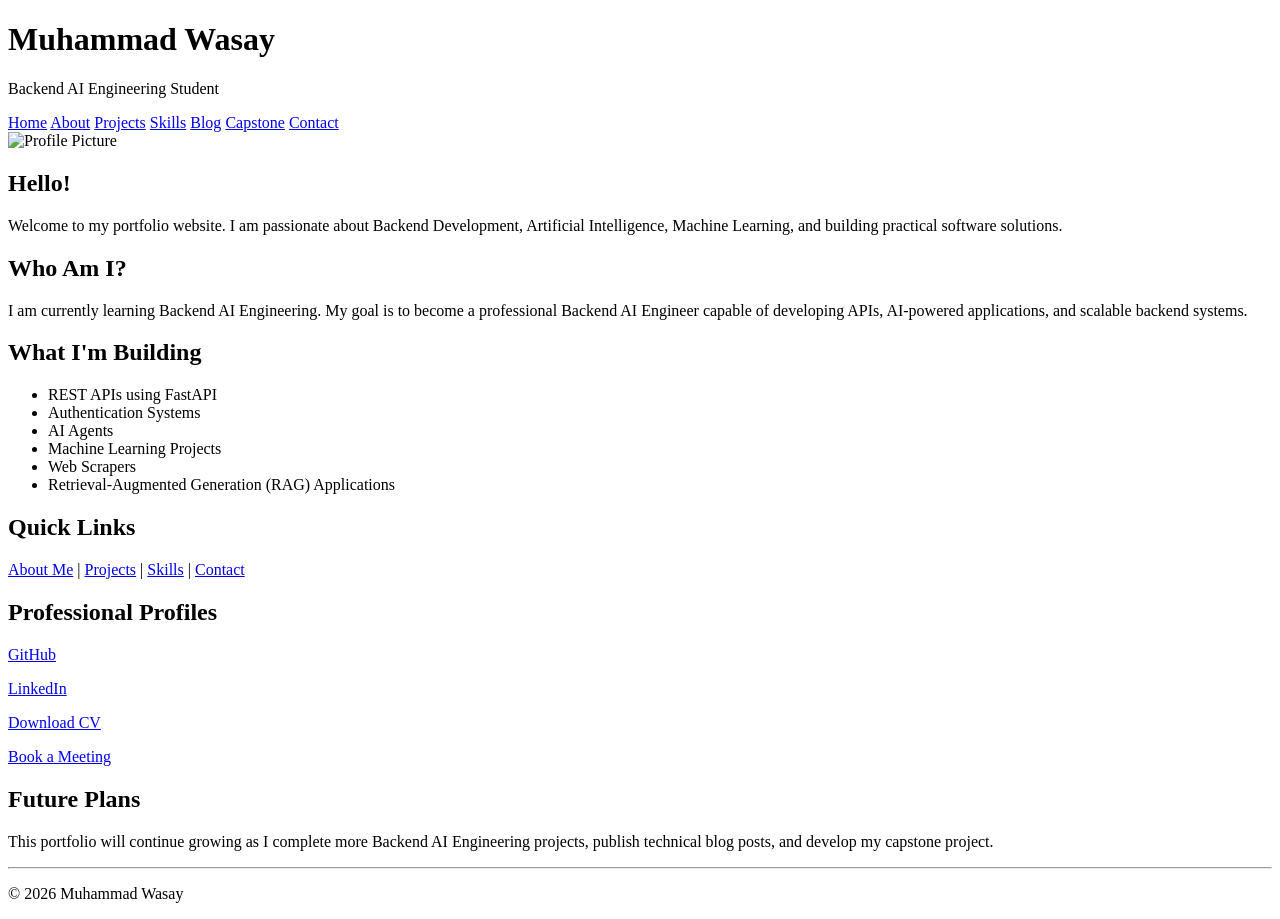
==== index.html @ 71206dc5 "Create index.html" ====
<!DOCTYPE html>
<html lang="en">
<head>
    <meta charset="UTF-8">
    <meta name="viewport" content="width=device-width, initial-scale=1.0">
    <title>Muhammad Wasay | Backend AI Engineer</title>

    <link rel="stylesheet" href="css/style.css">
</head>

<body>

<header>

    <h1>Muhammad Wasay</h1>

    <p>Backend AI Engineering Student</p>

    <nav>

        <a href="index.html">Home</a>

        <a href="about.html">About</a>

        <a href="projects.html">Projects</a>

        <a href="skills.html">Skills</a>

        <a href="blog.html">Blog</a>

        <a href="capstone.html">Capstone</a>

        <a href="contact.html">Contact</a>

    </nav>

</header>

<section class="hero">

    <img src="images/profile.jpg" alt="Profile Picture" width="220">

    <h2>Hello!</h2>

    <p>

        Welcome to my portfolio website.

        I am passionate about Backend Development,

        Artificial Intelligence,

        Machine Learning,

        and building practical software solutions.

    </p>

</section>

<section>

<h2>Who Am I?</h2>

<p>

I am currently learning Backend AI Engineering.

My goal is to become a professional Backend AI Engineer capable of developing APIs,

AI-powered applications,

and scalable backend systems.

</p>

</section>

<section>

<h2>What I'm Building</h2>

<ul>

<li>REST APIs using FastAPI</li>

<li>Authentication Systems</li>

<li>AI Agents</li>

<li>Machine Learning Projects</li>

<li>Web Scrapers</li>

<li>Retrieval-Augmented Generation (RAG) Applications</li>

</ul>

</section>

<section>

<h2>Quick Links</h2>

<p>

<a href="about.html">About Me</a>

|

<a href="projects.html">Projects</a>

|

<a href="skills.html">Skills</a>

|

<a href="contact.html">Contact</a>

</p>

</section>

<section>

<h2>Professional Profiles</h2>

<p>

<a href="https://github.com/YOUR_USERNAME" target="_blank">

GitHub

</a>

</p>

<p>

<a href="https://linkedin.com/in/YOUR_USERNAME" target="_blank">

LinkedIn

</a>

</p>

<p>

<a href="cv.pdf" target="_blank">

Download CV

</a>

</p>

<p>

<a href="https://calendly.com/YOUR_USERNAME" target="_blank">

Book a Meeting

</a>

</p>

</section>

<section>

<h2>Future Plans</h2>

<p>

This portfolio will continue growing as I complete

more Backend AI Engineering projects,

publish technical blog posts,

and develop my capstone project.

</p>

</section>

<footer>

<hr>

<p>

© 2026 Muhammad Wasay

</p>

</footer>

<script src="js/script.js"></script>

</body>

</html>
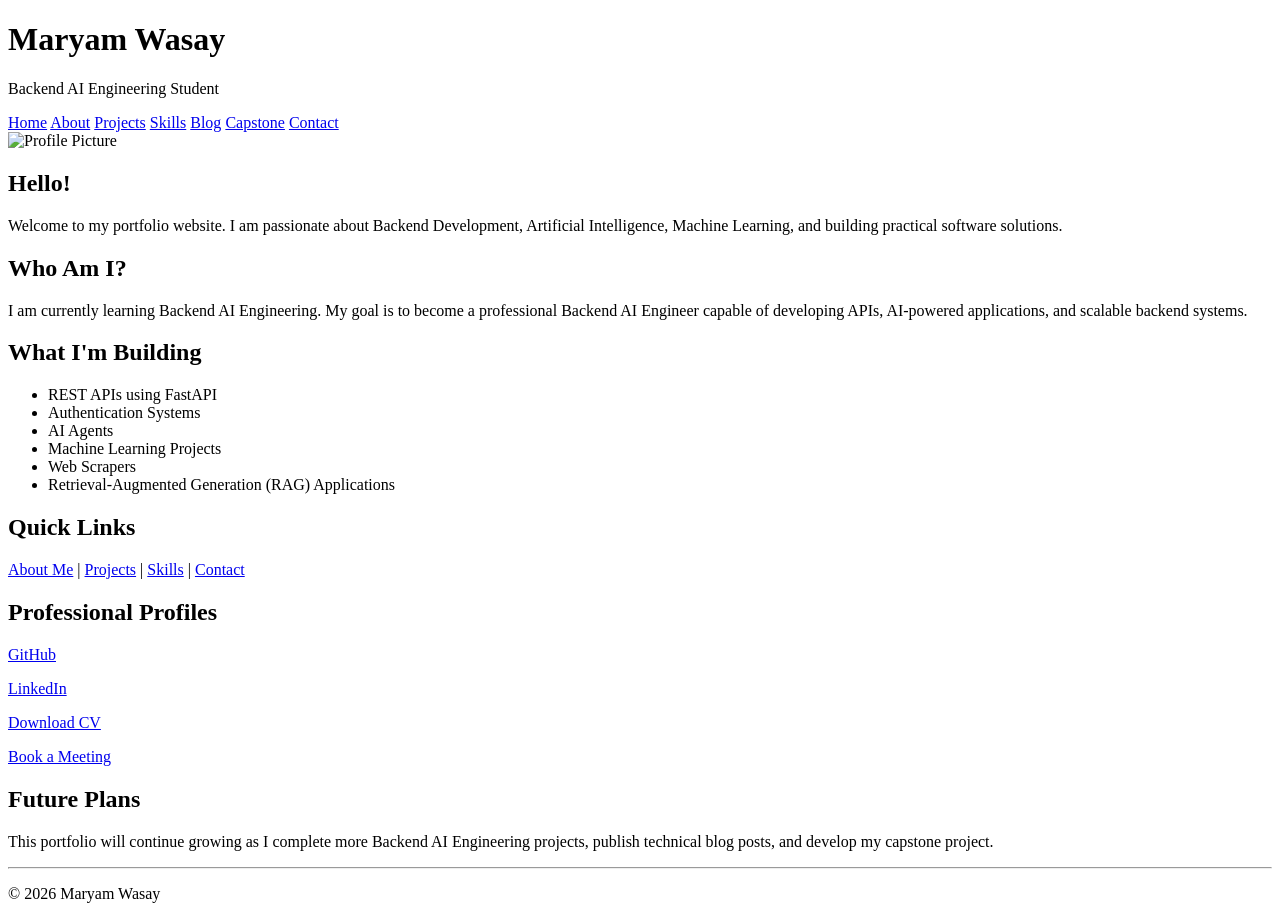
==== commit 1162238a: "Update index.html" ====
--- a/index.html
+++ b/index.html
@@ -3,7 +3,7 @@
 <head>
     <meta charset="UTF-8">
     <meta name="viewport" content="width=device-width, initial-scale=1.0">
-    <title>Muhammad Wasay | Backend AI Engineer</title>
+    <title>Maryam Wasay | Backend AI Engineer</title>
 
     <link rel="stylesheet" href="css/style.css">
 </head>
@@ -12,7 +12,7 @@
 
 <header>
 
-    <h1>Muhammad Wasay</h1>
+    <h1>Maryam Wasay</h1>
 
     <p>Backend AI Engineering Student</p>
 
@@ -192,7 +192,7 @@
 
 <p>
 
-© 2026 Muhammad Wasay
+© 2026 Maryam Wasay
 
 </p>
 
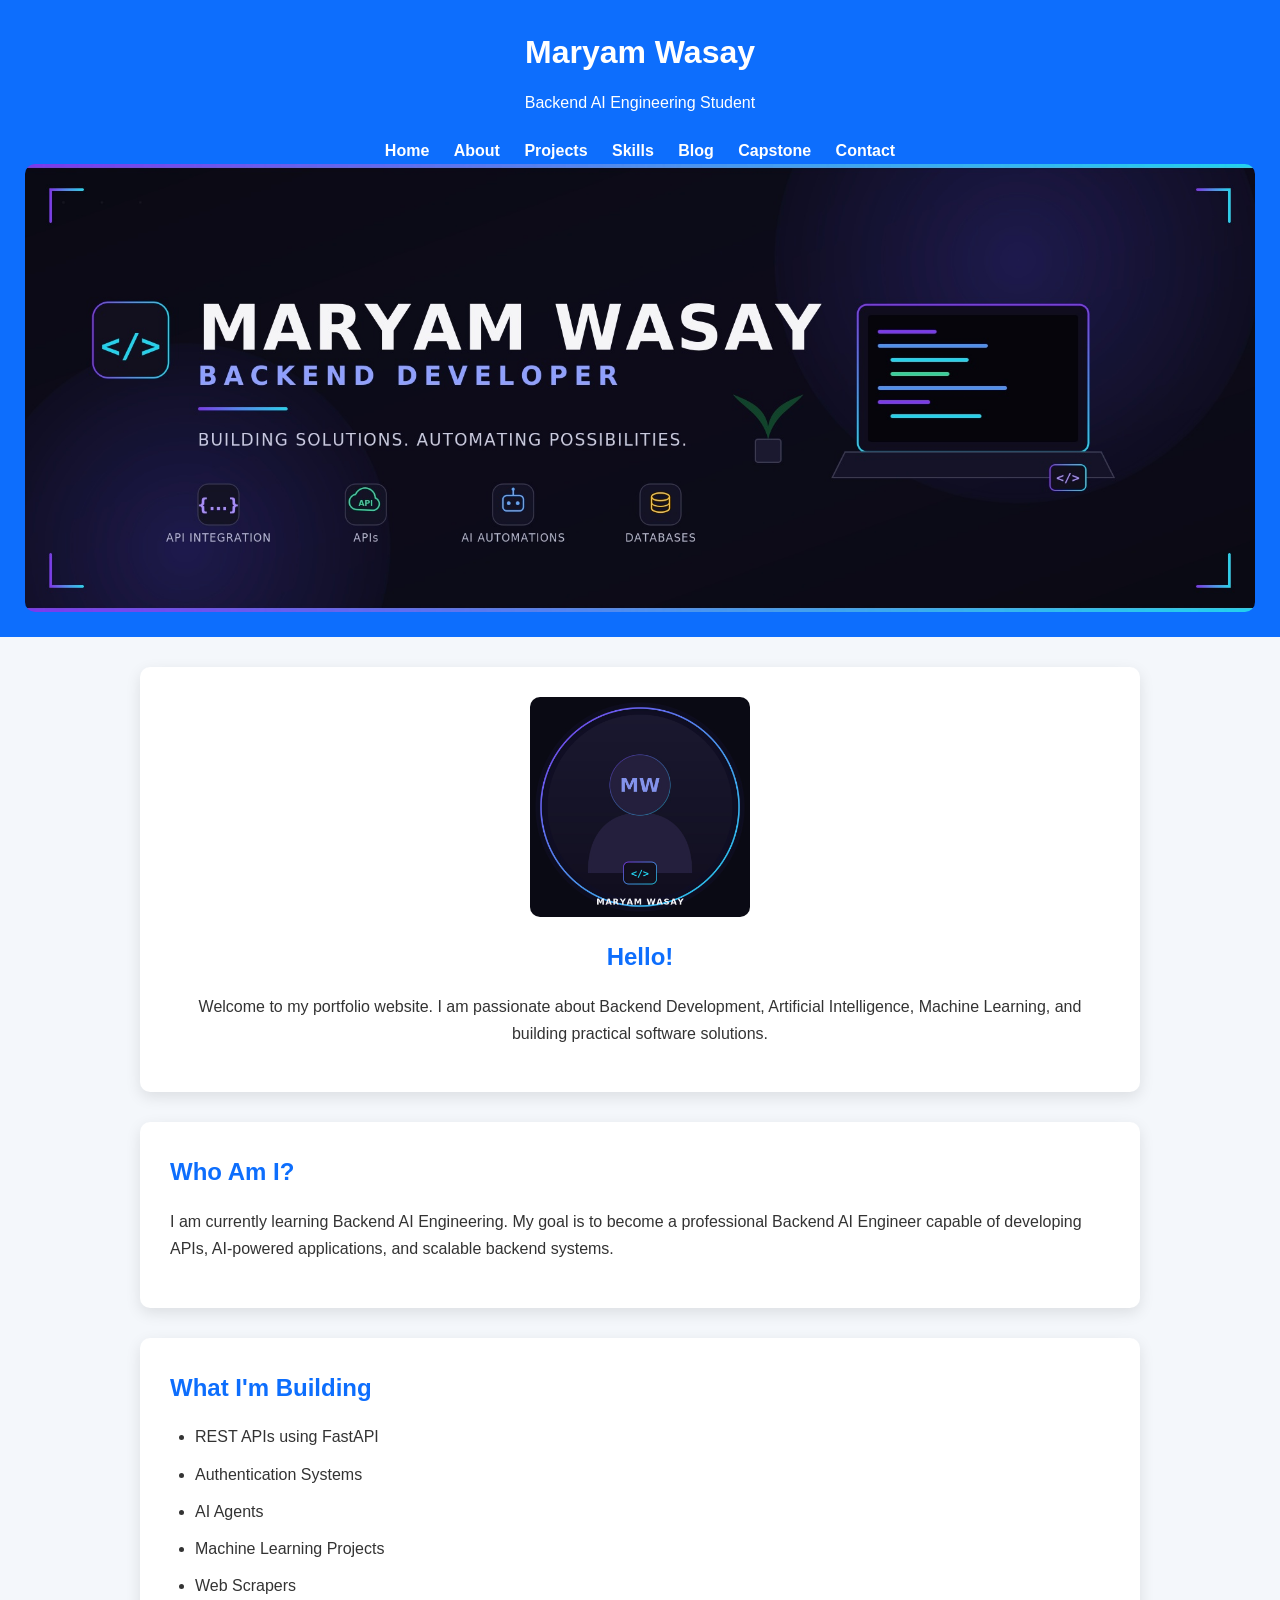
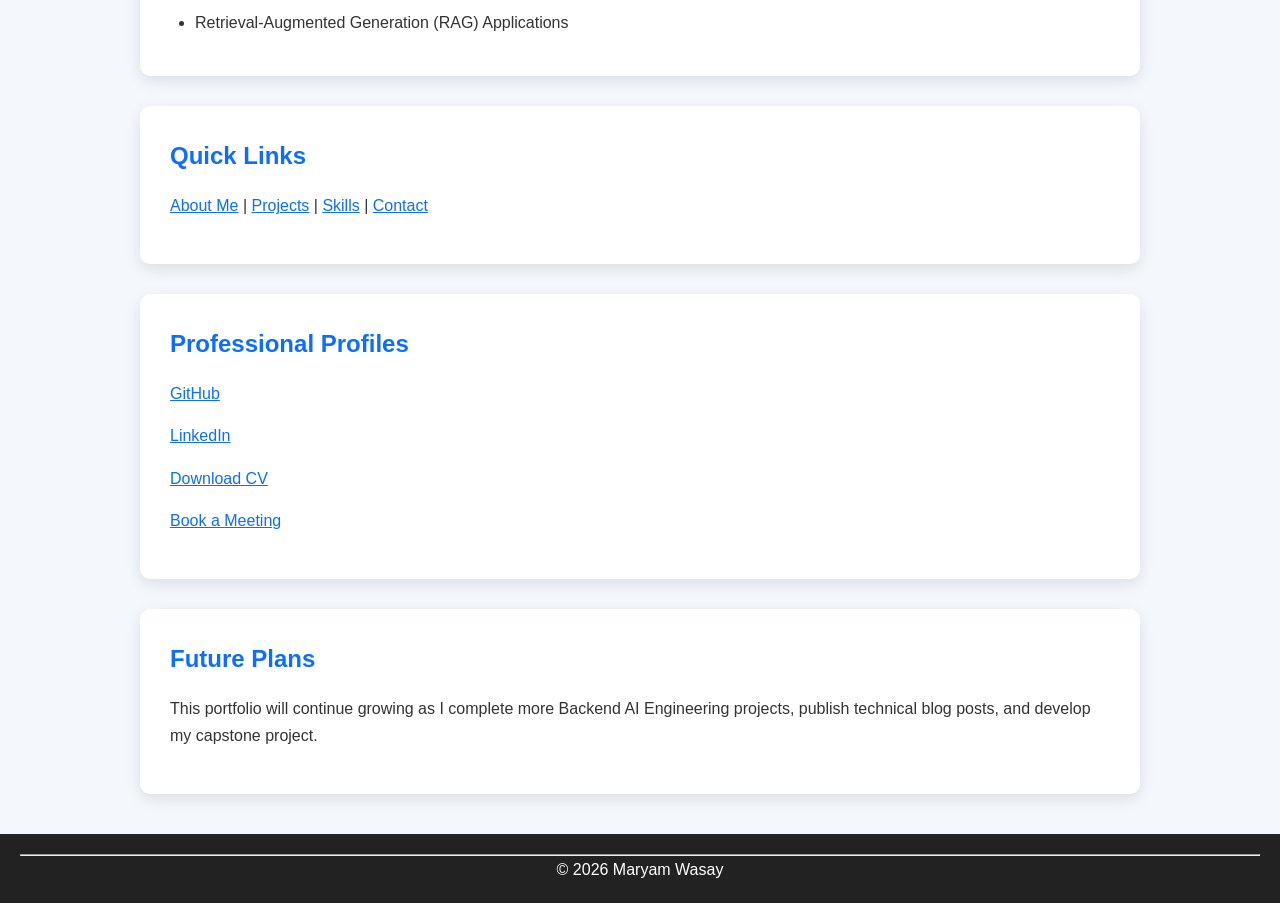
==== commit e7ebd2af: "Update index.html" ====
--- a/index.html
+++ b/index.html
@@ -33,6 +33,7 @@
         <a href="contact.html">Contact</a>
 
     </nav>
+    <img src="images/banner.jpg" alt="Portfolio Banner" class="banner">
 
 </header>
 
--- a/css/style.css
+++ b/css/style.css
@@ -0,0 +1,215 @@
+*{
+margin:0;
+padding:0;
+box-sizing:border-box;
+}
+
+body{
+
+font-family:Arial, Helvetica, sans-serif;
+
+background:#f4f7fb;
+
+color:#333;
+
+line-height:1.7;
+
+}
+
+header{
+
+background:#0d6efd;
+
+color:white;
+
+padding:25px;
+
+text-align:center;
+
+}
+
+header h1{
+
+margin-bottom:10px;
+
+}
+
+nav{
+
+margin-top:20px;
+
+}
+
+nav a{
+
+color:white;
+
+text-decoration:none;
+
+margin:10px;
+
+font-weight:bold;
+
+transition:0.3s;
+
+}
+
+nav a:hover{
+
+color:yellow;
+
+}
+
+section{
+
+background:white;
+
+width:90%;
+
+max-width:1000px;
+
+margin:30px auto;
+
+padding:30px;
+
+border-radius:10px;
+
+box-shadow:0px 5px 15px rgba(0,0,0,0.1);
+
+}
+
+section h2{
+
+color:#0d6efd;
+
+margin-bottom:15px;
+
+}
+
+section p{
+
+margin-bottom:15px;
+
+}
+
+ul{
+
+margin-left:25px;
+
+}
+
+li{
+
+margin-bottom:10px;
+
+}
+
+img{
+
+display:block;
+
+margin:auto;
+
+max-width:100%;
+
+border-radius:10px;
+
+}
+
+.hero{
+
+text-align:center;
+
+}
+
+.hero img{
+
+width:220px;
+
+margin-bottom:20px;
+
+}
+
+a{
+
+color:#0d6efd;
+
+}
+
+a:hover{
+
+color:#ff6600;
+
+}
+
+footer{
+
+background:#222;
+
+color:white;
+
+text-align:center;
+
+padding:20px;
+
+margin-top:40px;
+
+}
+
+button{
+
+background:#0d6efd;
+
+color:white;
+
+padding:12px 25px;
+
+border:none;
+
+border-radius:5px;
+
+cursor:pointer;
+
+font-size:16px;
+
+transition:0.3s;
+
+}
+
+button:hover{
+
+background:#084298;
+
+}
+
+@media(max-width:768px){
+
+header{
+
+padding:20px;
+
+}
+
+nav a{
+
+display:block;
+
+margin:12px 0;
+
+}
+
+section{
+
+width:95%;
+
+padding:20px;
+
+}
+
+.hero img{
+
+width:170px;
+
+}
+
+}
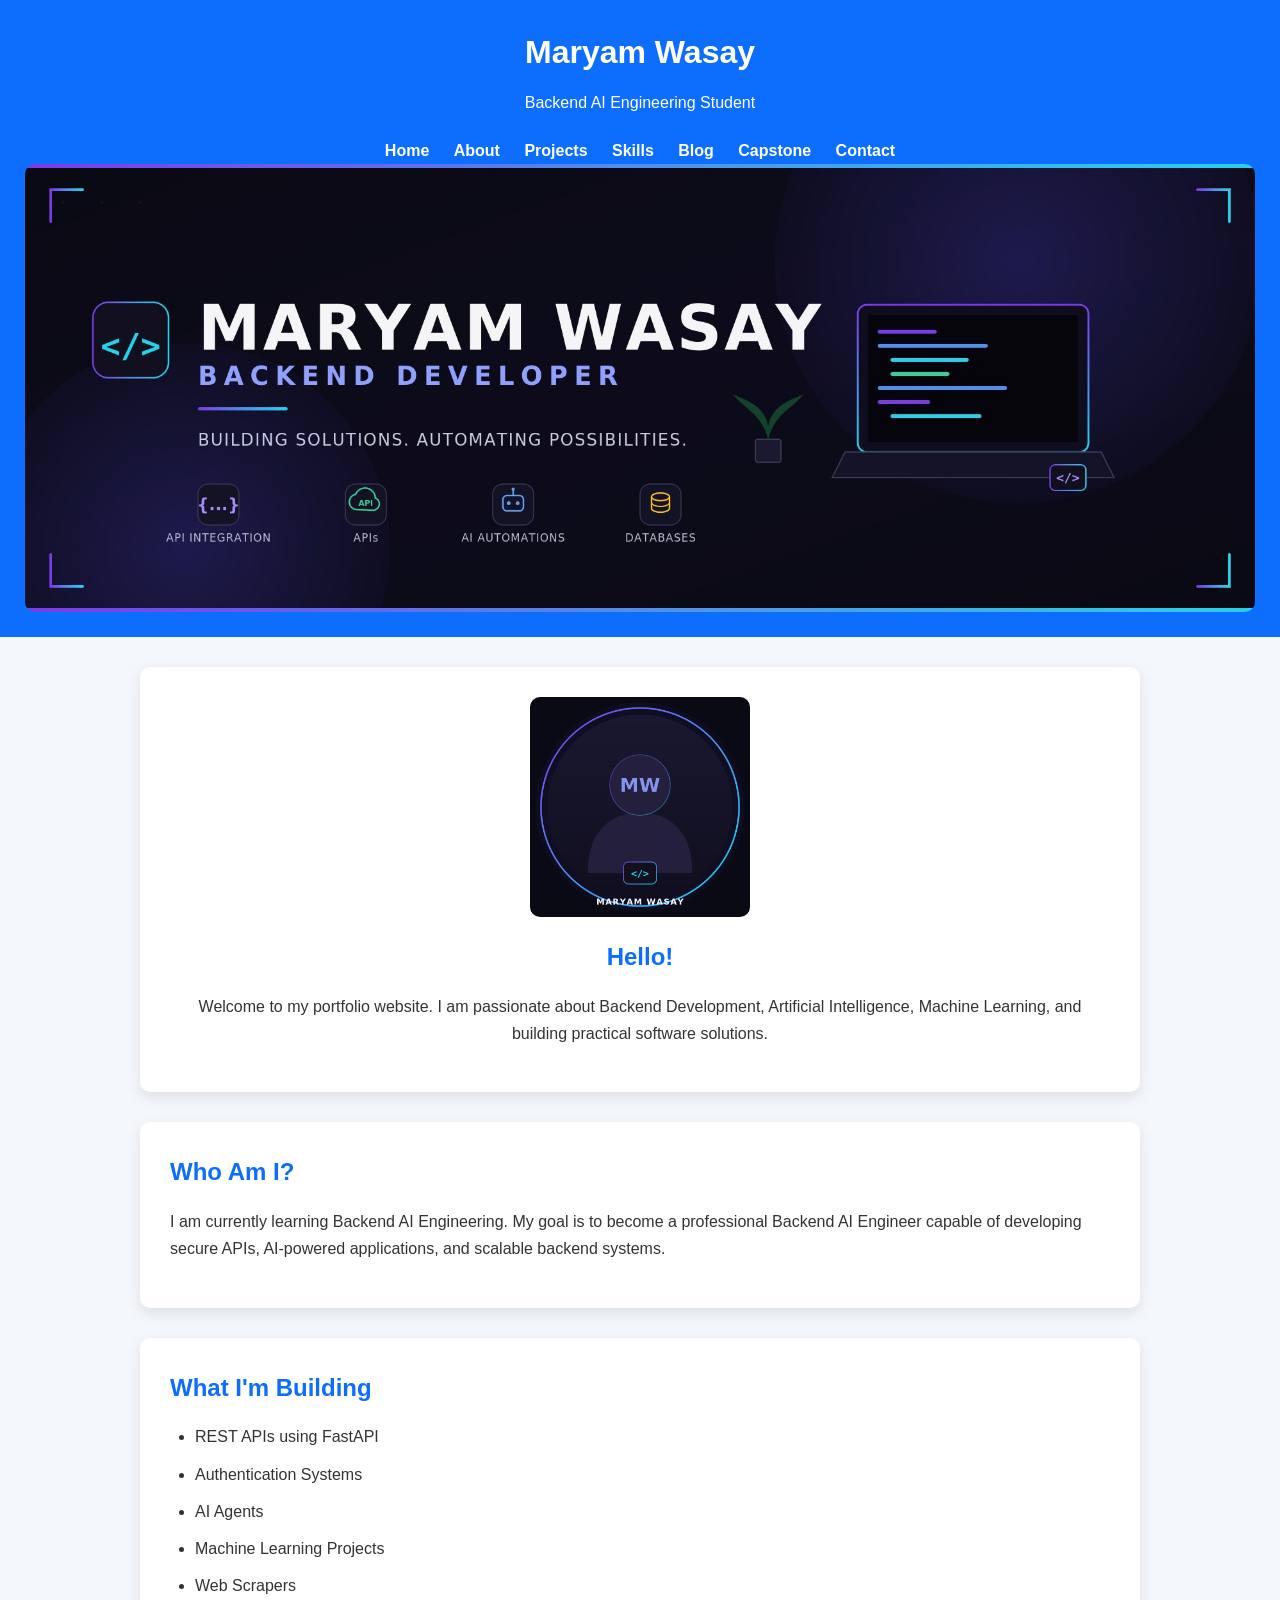
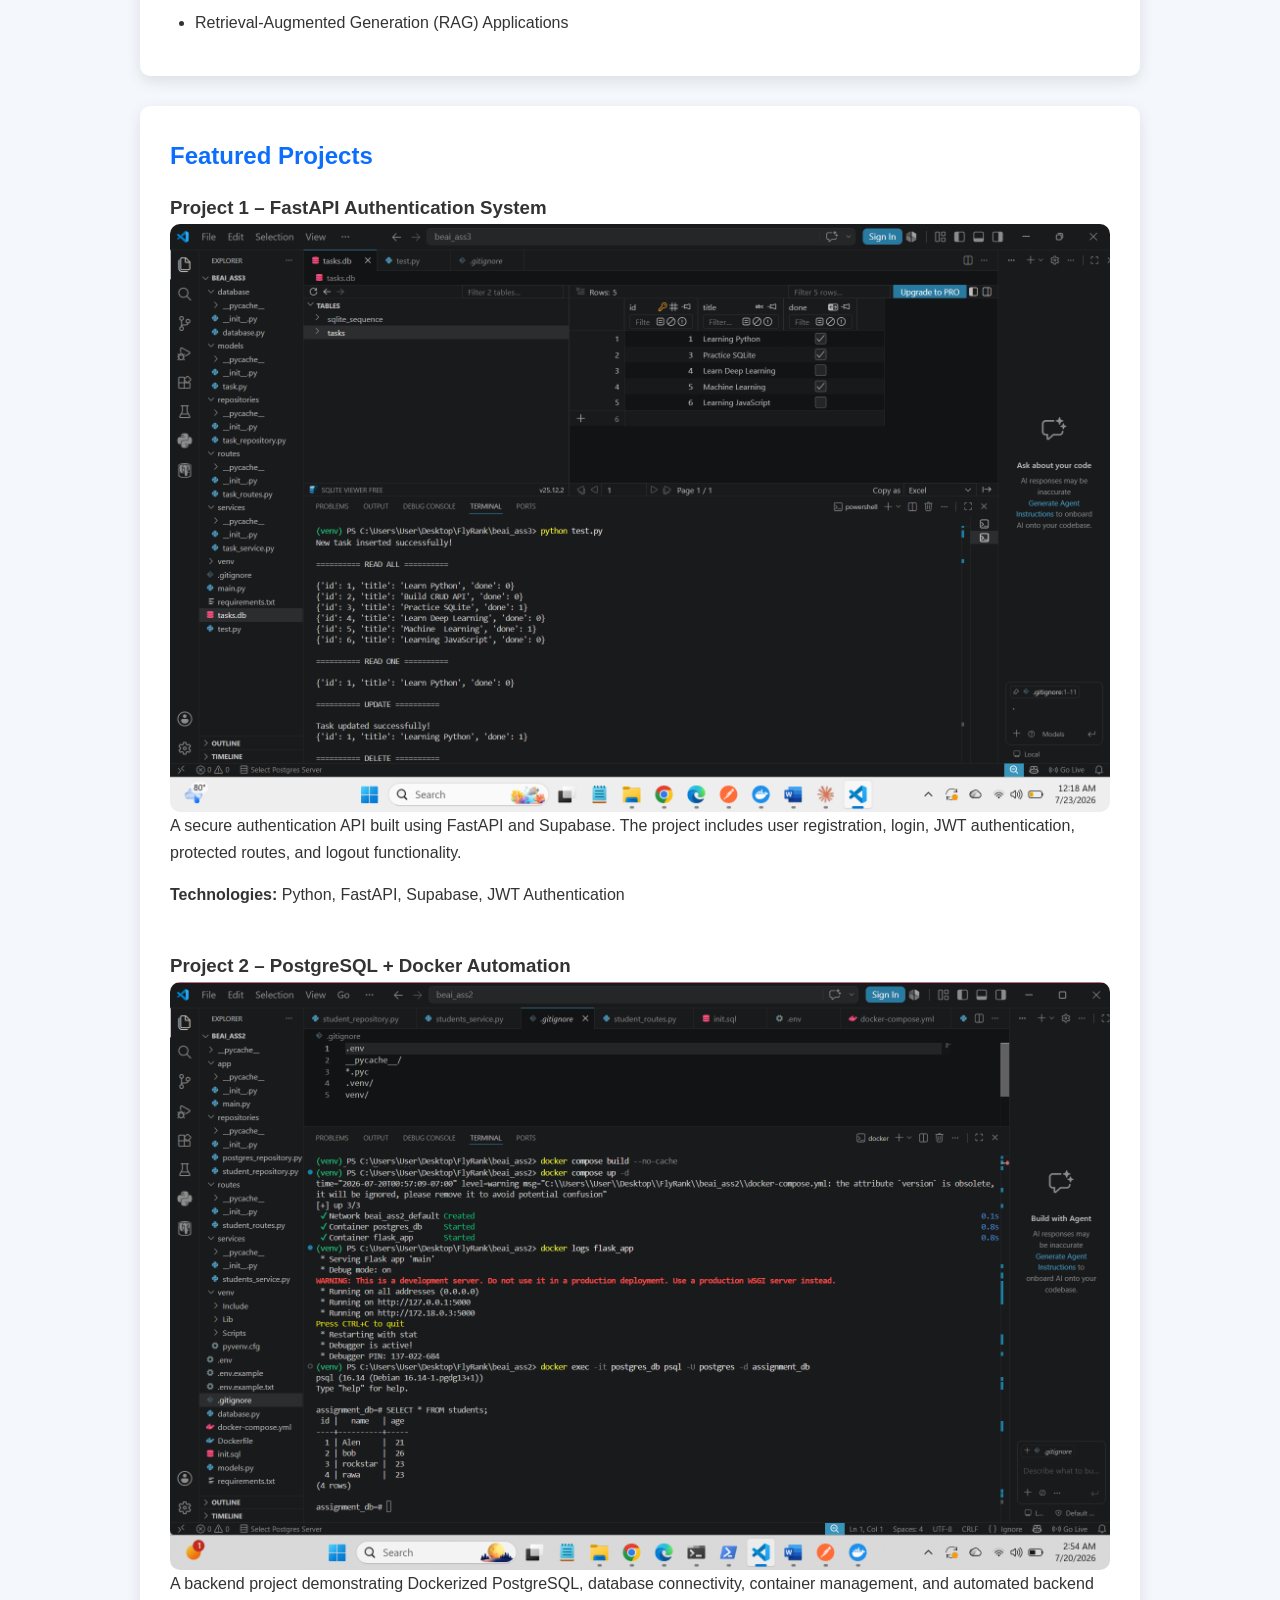
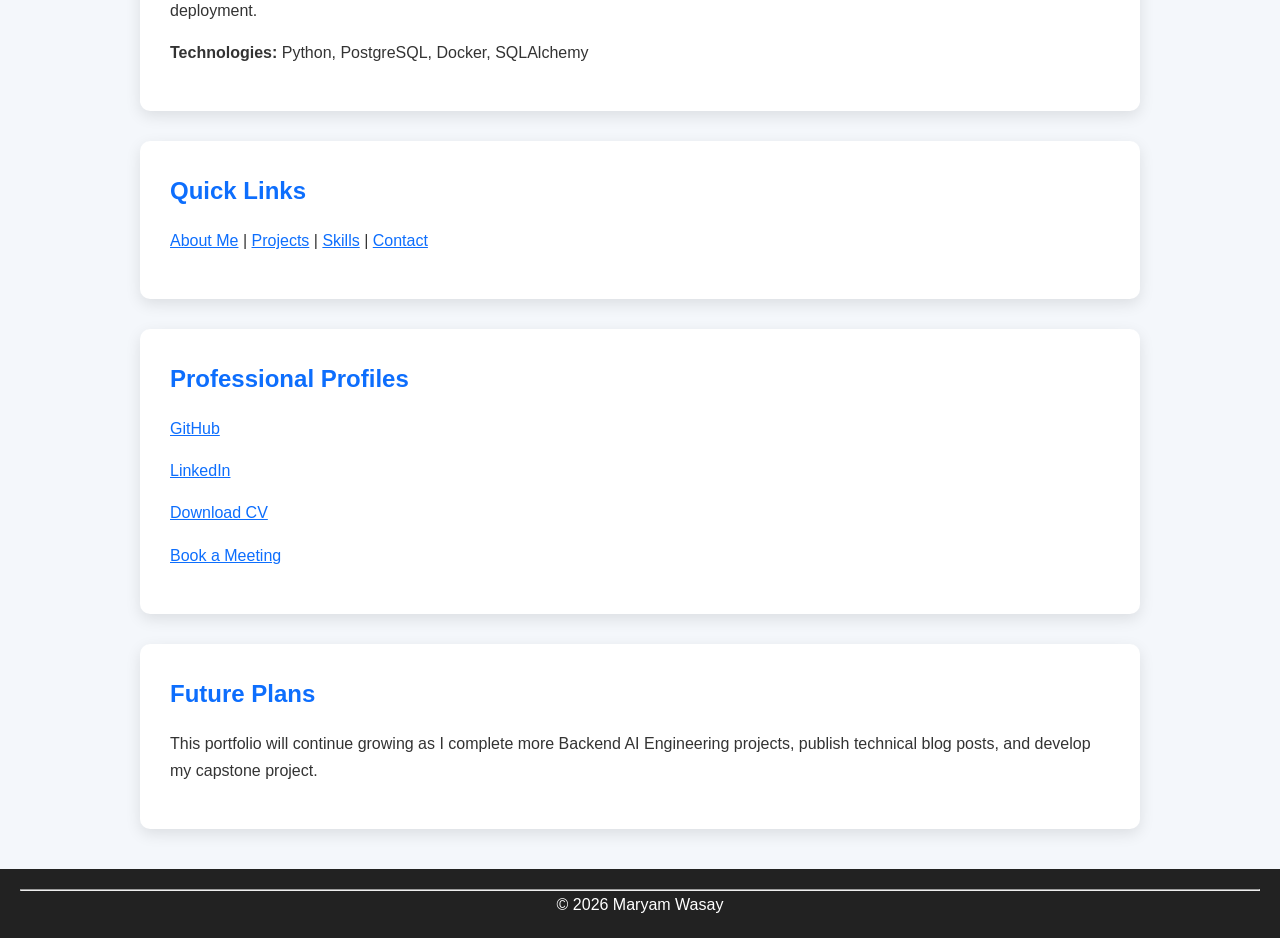
==== commit 7dfdc56a: "Update index.html" ====
--- a/index.html
+++ b/index.html
@@ -19,42 +19,32 @@
     <nav>
 
         <a href="index.html">Home</a>
-
         <a href="about.html">About</a>
-
         <a href="projects.html">Projects</a>
-
         <a href="skills.html">Skills</a>
-
         <a href="blog.html">Blog</a>
-
         <a href="capstone.html">Capstone</a>
-
         <a href="contact.html">Contact</a>
 
     </nav>
+
     <img src="images/banner.jpg" alt="Portfolio Banner" class="banner">
 
 </header>
 
 <section class="hero">
 
-    <img src="images/profile.jpg" alt="Profile Picture" width="220">
+    <img src="images/profile.jpg" alt="Maryam Wasay" class="profile-image">
 
     <h2>Hello!</h2>
 
     <p>
-
         Welcome to my portfolio website.
 
         I am passionate about Backend Development,
-
         Artificial Intelligence,
-
         Machine Learning,
-
         and building practical software solutions.
-
     </p>
 
 </section>
@@ -67,10 +57,8 @@
 
 I am currently learning Backend AI Engineering.
 
-My goal is to become a professional Backend AI Engineer capable of developing APIs,
-
+My goal is to become a professional Backend AI Engineer capable of developing secure APIs,
 AI-powered applications,
-
 and scalable backend systems.
 
 </p>
@@ -99,6 +87,65 @@
 
 </section>
 
+<!-- ================= FEATURED PROJECTS ================= -->
+
+<section>
+
+<h2>Featured Projects</h2>
+
+<h3>Project 1 – FastAPI Authentication System</h3>
+
+<img src="images/fast api project.png"
+alt="FastAPI Authentication Project"
+class="project-image">
+
+<p>
+
+A secure authentication API built using FastAPI and Supabase.
+
+The project includes user registration, login,
+JWT authentication, protected routes,
+and logout functionality.
+
+</p>
+
+<p>
+
+<strong>Technologies:</strong>
+
+Python, FastAPI, Supabase, JWT Authentication
+
+</p>
+
+<br>
+
+<h3>Project 2 – PostgreSQL + Docker Automation</h3>
+
+<img src="images/PostgreSQL+Docker automation project.png"
+alt="PostgreSQL Docker Automation Project"
+class="project-image">
+
+<p>
+
+A backend project demonstrating Dockerized PostgreSQL,
+database connectivity,
+container management,
+and automated backend deployment.
+
+</p>
+
+<p>
+
+<strong>Technologies:</strong>
+
+Python, PostgreSQL, Docker, SQLAlchemy
+
+</p>
+
+</section>
+
+<!-- ==================================================== -->
+
 <section>
 
 <h2>Quick Links</h2>
@@ -129,7 +176,7 @@
 
 <p>
 
-<a href="https://github.com/YOUR_USERNAME" target="_blank">
+<a href="https://github.com/maryamwasay" target="_blank">
 
 GitHub
 
@@ -139,7 +186,7 @@
 
 <p>
 
-<a href="https://linkedin.com/in/YOUR_USERNAME" target="_blank">
+<a href="https://www.linkedin.com/in/maryam-wasay-51a530401" target="_blank">
 
 LinkedIn
 
@@ -149,7 +196,7 @@
 
 <p>
 
-<a href="cv.pdf" target="_blank">
+<a href="documents/Maryam Wasay resume.pdf" target="_blank">
 
 Download CV
 
@@ -175,12 +222,8 @@
 
 <p>
 
-This portfolio will continue growing as I complete
-
-more Backend AI Engineering projects,
-
+This portfolio will continue growing as I complete more Backend AI Engineering projects,
 publish technical blog posts,
-
 and develop my capstone project.
 
 </p>
